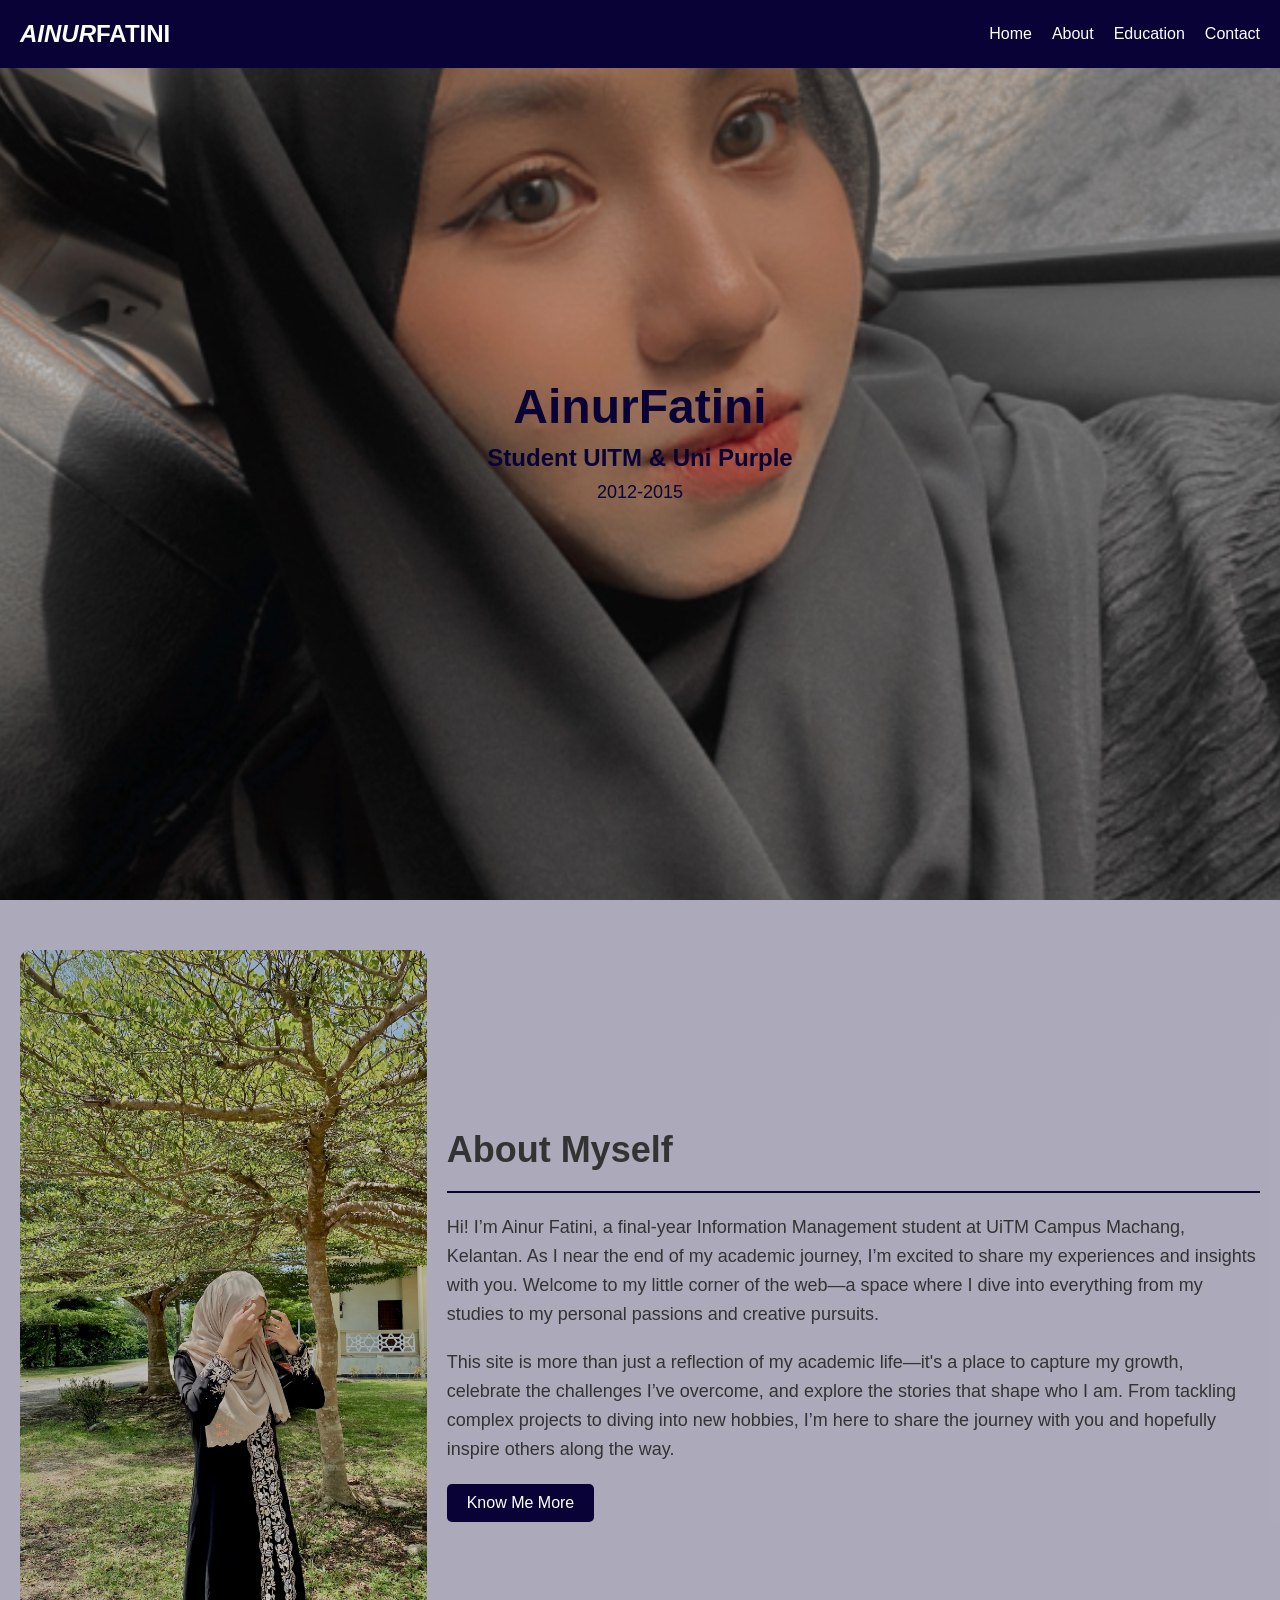
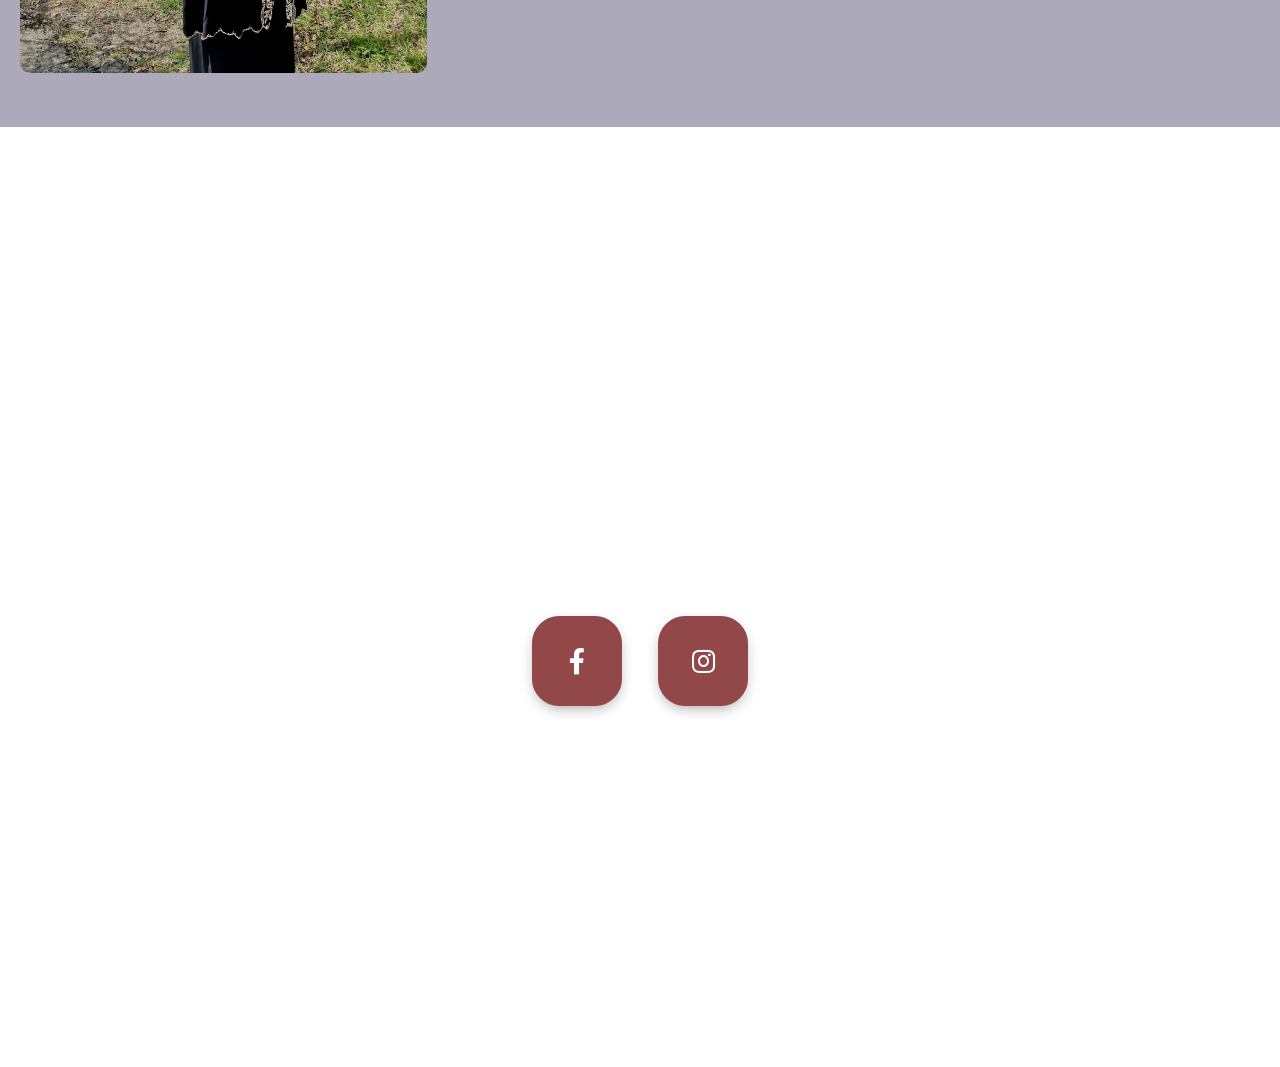
==== index.html @ 5251ffb1 "Update navigation links and add contact page with styling" ====
<!DOCTYPE html>
<html lang="en">
<head>
    <meta charset="UTF-8">
    <meta name="viewport" content="width=device-width, initial-scale=1.0">
    <title>Ainur Fatini</title>
    <link rel="stylesheet" href="css/styles.css">
    <link rel="stylesheet" href="assets/fonts/font-awesome.min.css">
    <link rel="stylesheet" href="https://use.fontawesome.com/releases/v5.4.1/css/all.css">
</head>
<body>
    <nav>
        <div class="navbar">
            <div class="navbar-left">
                <i>AINUR</i><b>FATINI</b>
            </div>
            <div class="navbar-right">
                <ul>
                    <li><a href="index.html">Home</a></li>
                    <li><a href="about.html">About</a></li>
                    <li><a href="edu.html">Education</a></li>
                    <li><a href="contact.html">Contact</a></li>
                </ul>
            </div>
        </div>
    </nav>

    <header>
        <div id="intro" class="intro">
            <h1>AinurFatini</h1>
            <h3>Student UITM &amp; Uni Purple</h3>
            <p class="years">2012-2015</p>
        </div>
    </header>

    <div class="about">
        <div class="about-container">
            <div class="about-img-container">
                <img src="img/hero_3.JPG" alt="Ainur Fatini" class="about-img">
            </div>
            <div class="about-text">
                <h1>About Myself</h1>
                <hr>
                <p>Hi! I’m Ainur Fatini, a final-year Information Management student at UiTM Campus Machang, Kelantan. As I near the end of my academic journey, I’m excited to share my experiences and insights with you. Welcome to my little corner of the web—a space where I dive into everything from my studies to my personal passions and creative pursuits.</p>
                <p>This site is more than just a reflection of my academic life—it's a place to capture my growth, celebrate the challenges I’ve overcome, and explore the stories that shape who I am. From tackling complex projects to diving into new hobbies, I’m here to share the journey with you and hopefully inspire others along the way.</p>
                <a href="about.html"><button>Know Me More</button></a>
            </div>
        </div>
    </div>

    <div class="social">
        <div class="content">
            <h1>Follow Me</h1>
            <hr>
            <div class="middle1">
                <a class="btn1" href="https://www.instagram.com/anr.faa/" target="_blank">
                    <i class="fab fa-facebook-f"></i>
                </a>
                <a class="btn1" href="https://www.instagram.com/anr.faa/" target="_blank">
                    <i class="fab fa-instagram"></i>
                </a>
            </div>
        </div>
        <div class="footerboh">
            <p class="text-center">Copyright © 2025 All rights reserved | <strong>AINURFATINI</strong></p>
        </div>
    </div>
</body>
</html>
---- css/styles.css ----
body {
    color: white;
    font-family: Arial, sans-serif;
    margin: 0;
    padding: 0;
}

.navbar {
    display: flex;
    justify-content: space-between;
    align-items: center;
    padding: 20px;
    background-color: #090236; /* Set the background color for the navigation bar */
    position: fixed;
    top: 0;
    width: 100%;
    z-index: 1000;
}

.navbar-left {
    font-size: 24px;
    font-weight: bold;
}

.navbar-right ul {
    list-style-type: none;
    margin: 0 40px 0 0;
    padding: 0;
    display: flex;
}

.navbar-right li {
    margin-left: 20px;
}

.navbar-right a {
    text-decoration: none;
    color: white;
    transition: color 0.3s;
}

.navbar-right a:hover {
    color: #ffcc00;
}

header {
    position: relative;
    width: 100%;
    height: 100vh; /* Full screen height */
    background: url('../img/hero_1.JPG') no-repeat center center fixed; /* Full screen image */
    background-size: cover; /* Cover the entire screen */
    display: flex;
    justify-content: center;
    align-items: center;
    color: white; /* Text color */
    text-align: center;
}

.intro h1 {
    color: #090236;
    font-size: 48px;
    margin: 0;
}

.intro h3 {
    color: #090236;
    font-size: 24px;
    margin: 10px 0 0;
}

.intro .years {
    color: #090236;
    font-size: 18px;
    margin-top: 10px;
}

.about {
    display: flex;
    justify-content: center;
    align-items: center;
    padding: 50px 20px;
    background-color: #09023656;
    color: #333;
}

.about-container {
    display: contents;
    max-width: 1200px;
    width: 100%;
    flex-wrap: wrap;
}

.about-img-container {
    flex: 1;
    min-width: 300px;
    margin-right: 20px;
}

.about-img {
    max-width: 100%;
    height: auto;
    border-radius: 10px;
}

.about-text {
    flex: 2;
    min-width: 300px;
}

.about h1 {
    font-size: 36px;
    margin-bottom: 20px;
}

.about hr {
    border: 0;
    height: 2px;
    background: #090236;
    margin-bottom: 20px;
}

.about p {
    font-size: 18px;
    line-height: 1.6;
    margin-bottom: 20px;
}

.about button {
    background-color: #090236;
    color: white;
    border: none;
    padding: 10px 20px;
    font-size: 16px;
    cursor: pointer;
    border-radius: 5px;
    transition: background-color 0.3s;
}

.about button:hover {
    background-color: #ffcc00;
    color: #090236;
}

.social {
    position: relative;
    height: 100vh; /* Full screen height */
    background: url('../img/hero_2.JPG') no-repeat center center fixed; /* Full screen image */
    background-size: cover; /* Cover the entire screen */
    display: flex;
    flex-direction: column;
    justify-content: space-between; /* Space between content and footer */
    align-items: center;
    color: white; /* Text color */
    text-align: center;
    padding: 20px; /* Padding for spacing */
}

.social .content {
    flex: 1;
    display: flex;
    flex-direction: column;
    justify-content: center;
    align-items: center;
}

.social h1 {
    font-size: 3rem;
    margin-bottom: 1rem;
}

.social hr {
    width: 50%;
    margin: 1rem auto;
    border: 1px solid white;
    width:300px;
}

.social a {
    color: white;
    font-size: 2rem;
    margin: 0 1rem;
    transition: color 0.3s;
}

.social a:hover {
    color: #f0f0f0; /* Slightly lighter color on hover */
}

.middle1 {
/* position:absolute; */
/* top:50%; */
/*transform:translateY(-50%);*/
padding-top:30px;
width:100%;
text-align:center;
}

.btn1 {
display:inline-block;
width:90px;
height:90px;
background:#924848;
margin:10px;
border-radius:30%;
box-shadow:0 5px 15px -5px #00000070;
color:#ff0000;
overflow:hidden;
position:relative;
}

.btn1 i {
line-height:90px;
font-size:26px;
transition:0.2s linear;
}

.btn1:hover i {
transform:scale(1.3);
color:#f1f1f1;
}

.btn1::before {
content:"";
position:absolute;
width:120%;
height:120%;
background:#fa0303;
transform:rotate(45deg);
left:-110%;
top:90%;
}

.btn1:hover::before {
animation:aaa 0.7s 1;
top:-10%;
left:-10%;
}

@keyframes aaa {
0% {
    left:-110%;
    top:90%;
}
50% {
    left:10%;
    top:-30%;
}
100% {
    top:-10%;
    left:-10%;
}
}

.footerboh p {
margin-top: auto;
color:rgb(255,255,255);
font-family:Amaranth, sans-serif;
}
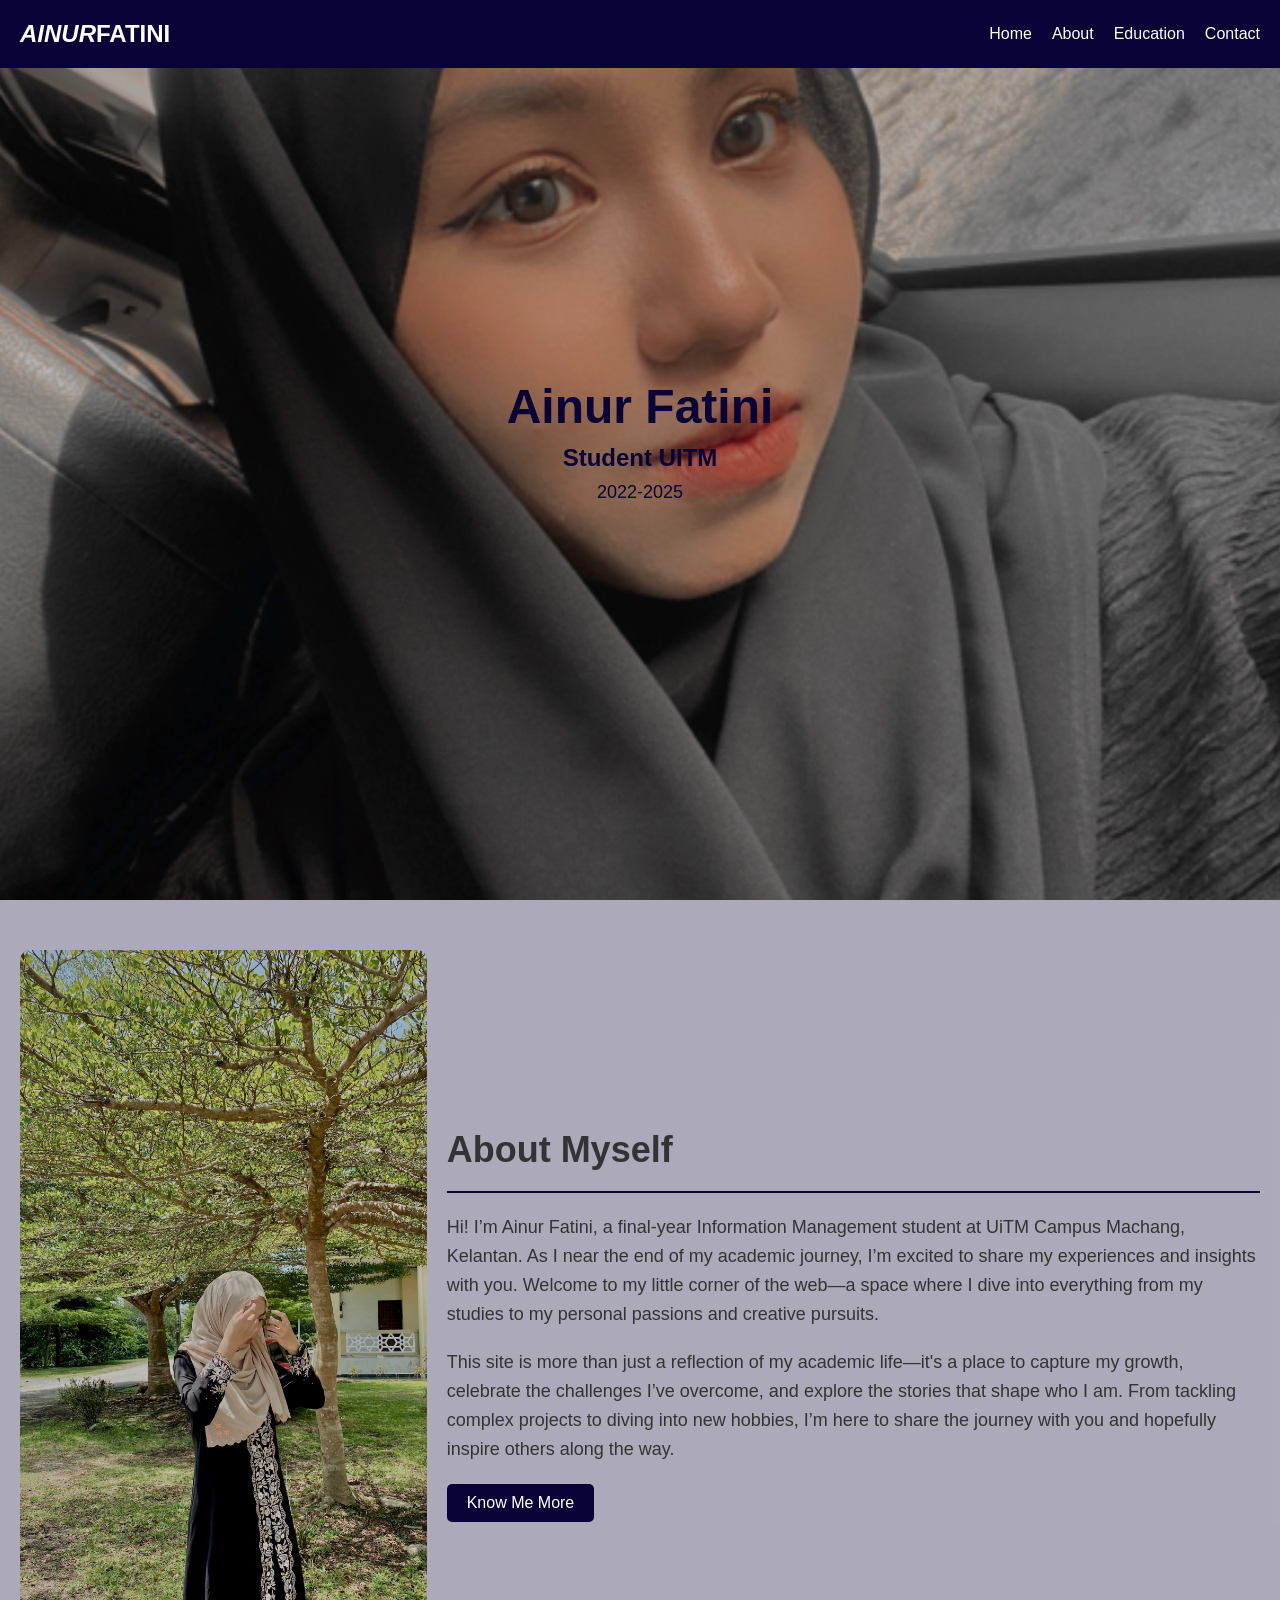
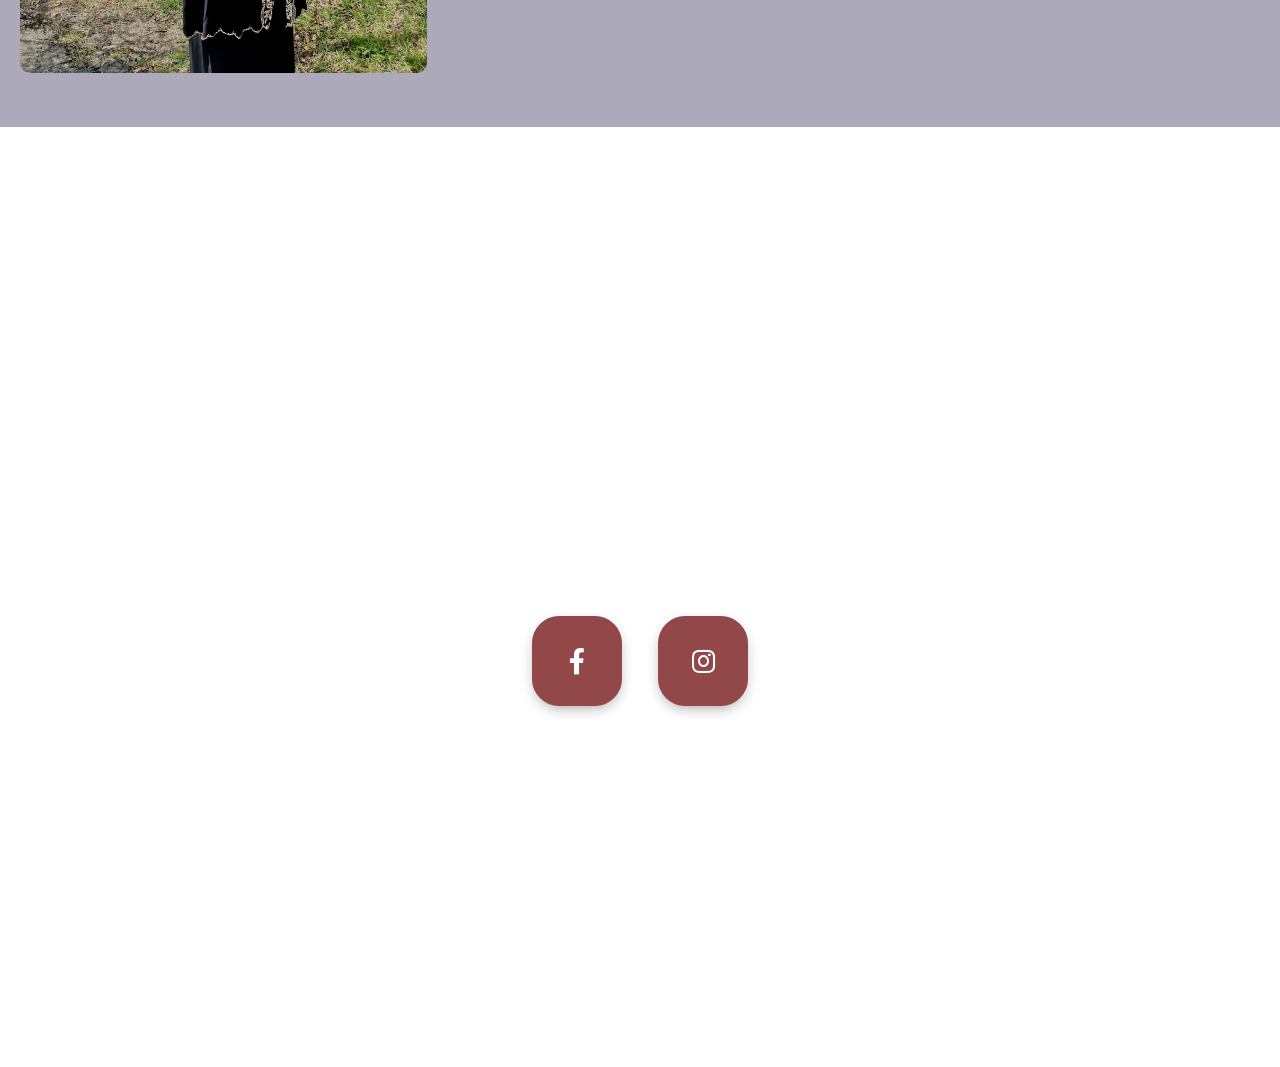
==== commit aebd4f64: "Educational journey" ====
--- a/index.html
+++ b/index.html
@@ -19,7 +19,7 @@
                     <li><a href="index.html">Home</a></li>
                     <li><a href="about.html">About</a></li>
                     <li><a href="edu.html">Education</a></li>
-                    <li><a href="contact.html">Contact</a></li>
+                    <li><a href="#contact">Contact</a></li>
                 </ul>
             </div>
         </div>
@@ -27,9 +27,9 @@
 
     <header>
         <div id="intro" class="intro">
-            <h1>AinurFatini</h1>
-            <h3>Student UITM &amp; Uni Purple</h3>
-            <p class="years">2012-2015</p>
+            <h1>Ainur Fatini</h1>
+            <h3>Student UITM </h3>
+            <p class="years">2022-2025</p>
         </div>
     </header>
 
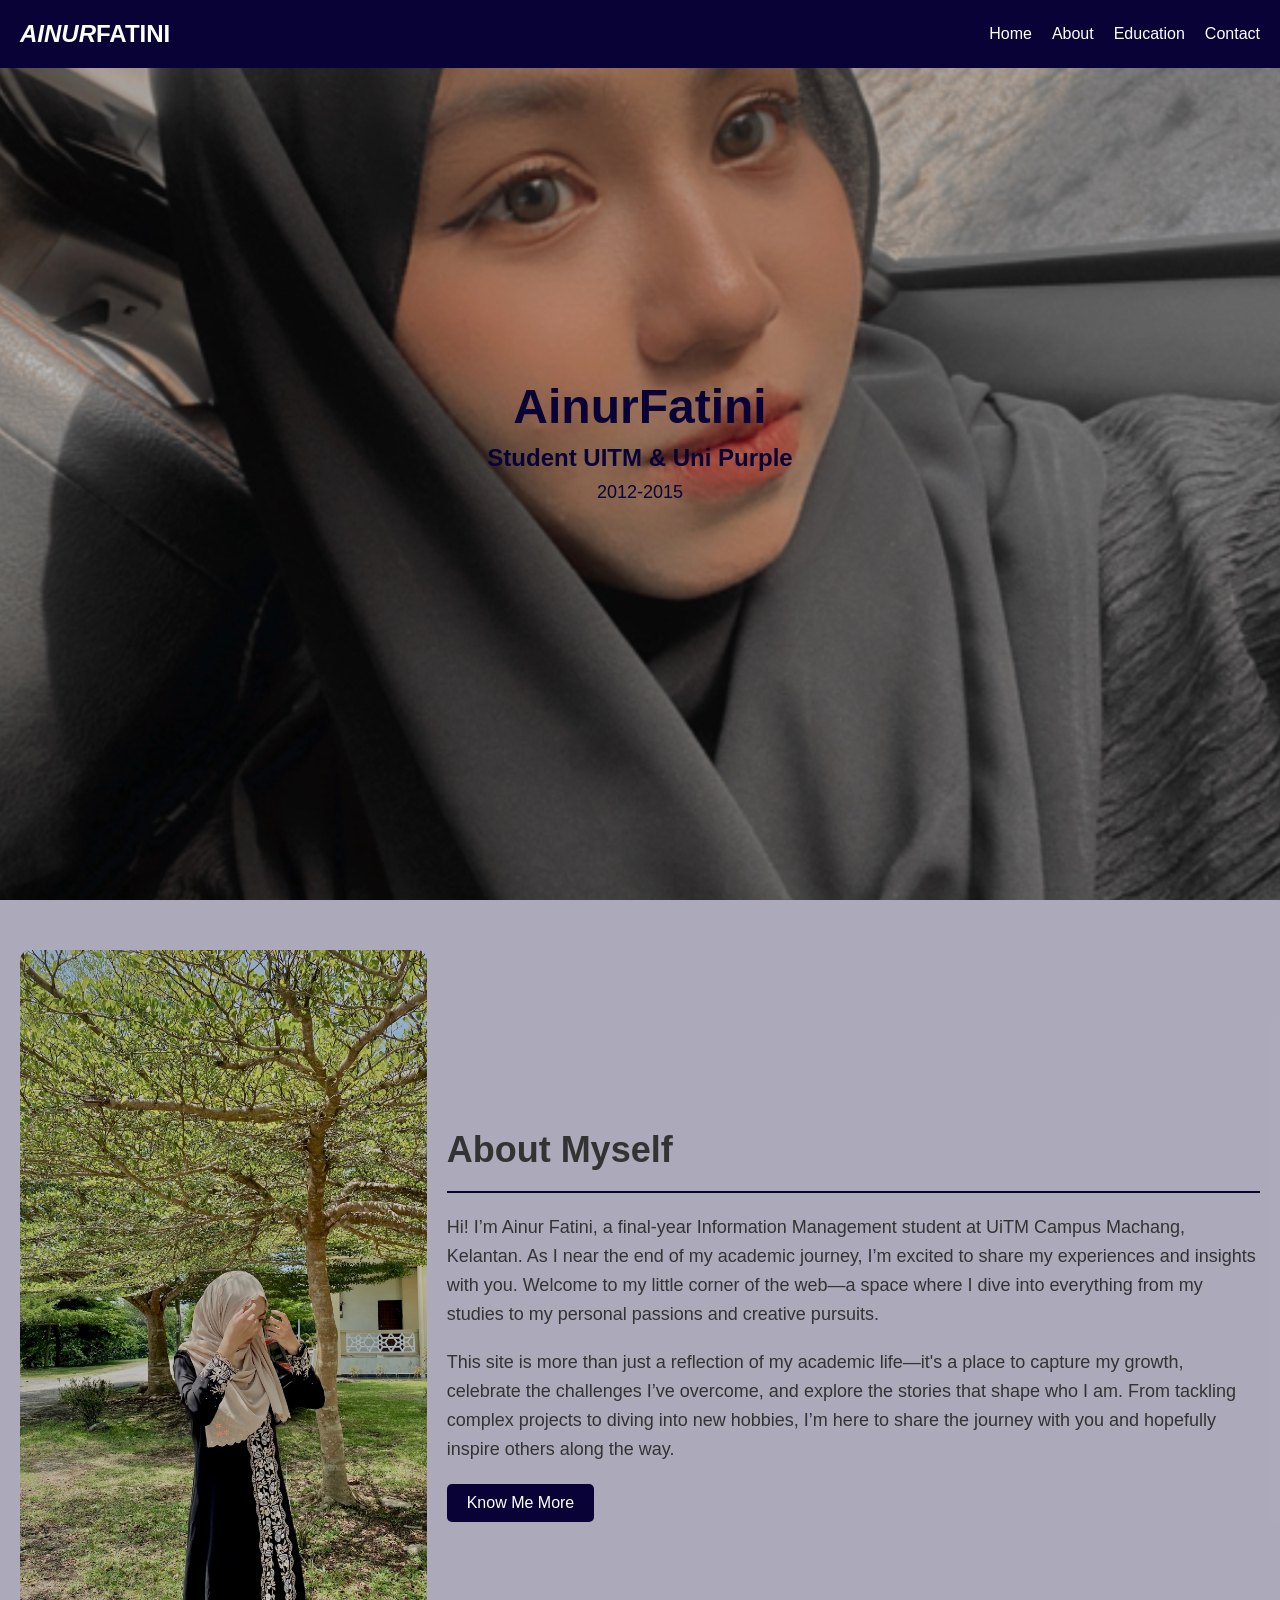
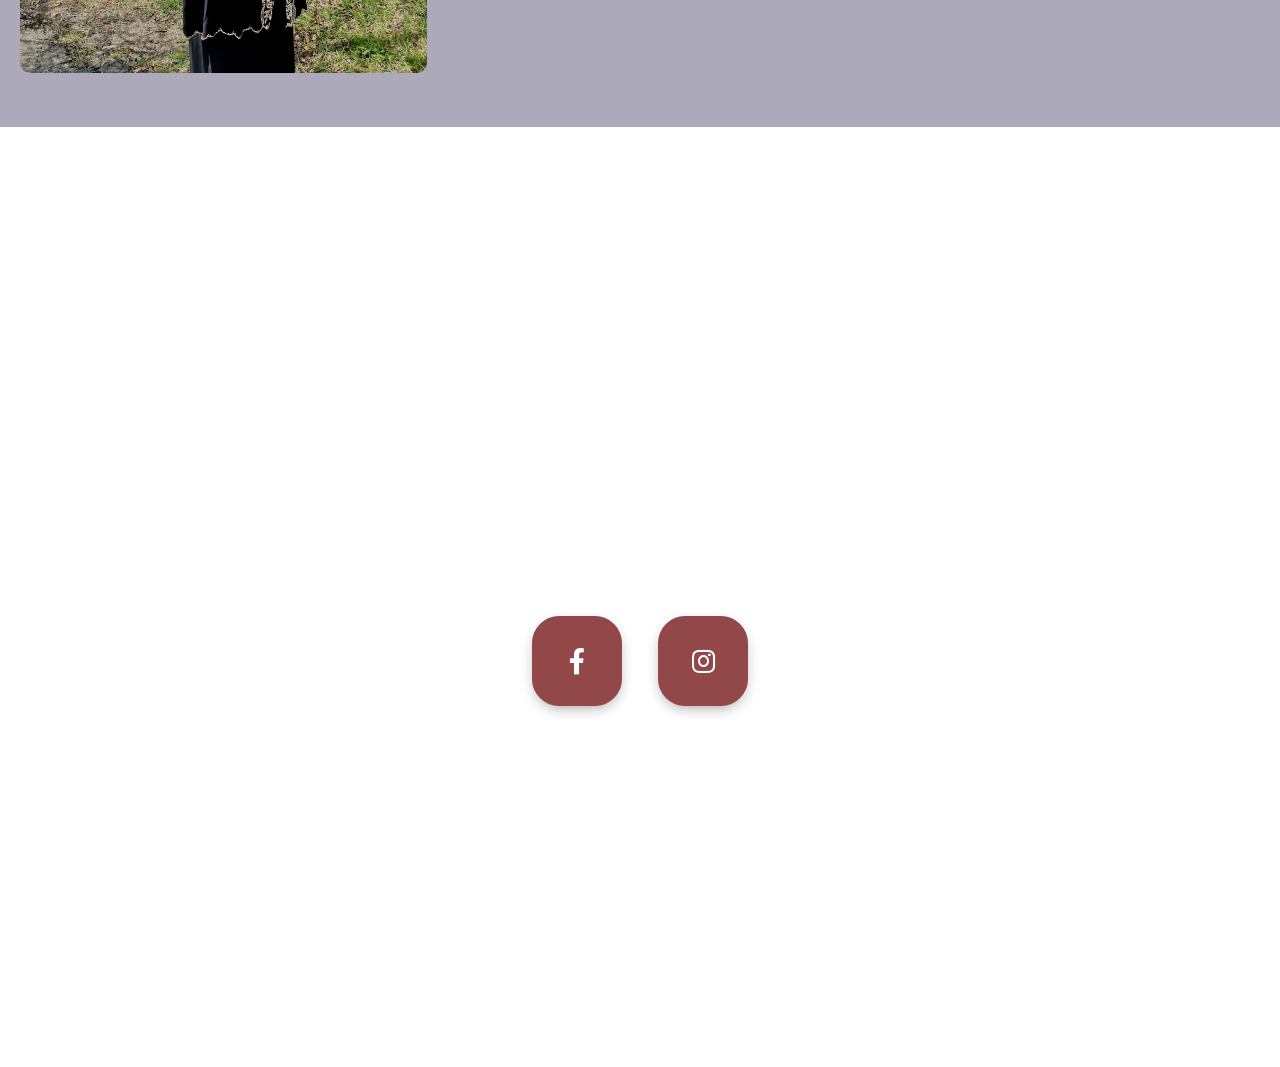
==== commit 9d6f451a: "Merge 5251ffb10a2c9c421da3224fb536b59d2475db15 into 8afff80c74878a1ff7ebca0ba9a42008c657a364" ====
--- a/index.html
+++ b/index.html
@@ -19,7 +19,7 @@
                     <li><a href="index.html">Home</a></li>
                     <li><a href="about.html">About</a></li>
                     <li><a href="edu.html">Education</a></li>
-                    <li><a href="#contact">Contact</a></li>
+                    <li><a href="contact.html">Contact</a></li>
                 </ul>
             </div>
         </div>
@@ -27,9 +27,9 @@
 
     <header>
         <div id="intro" class="intro">
-            <h1>Ainur Fatini</h1>
-            <h3>Student UITM </h3>
-            <p class="years">2022-2025</p>
+            <h1>AinurFatini</h1>
+            <h3>Student UITM &amp; Uni Purple</h3>
+            <p class="years">2012-2015</p>
         </div>
     </header>
 
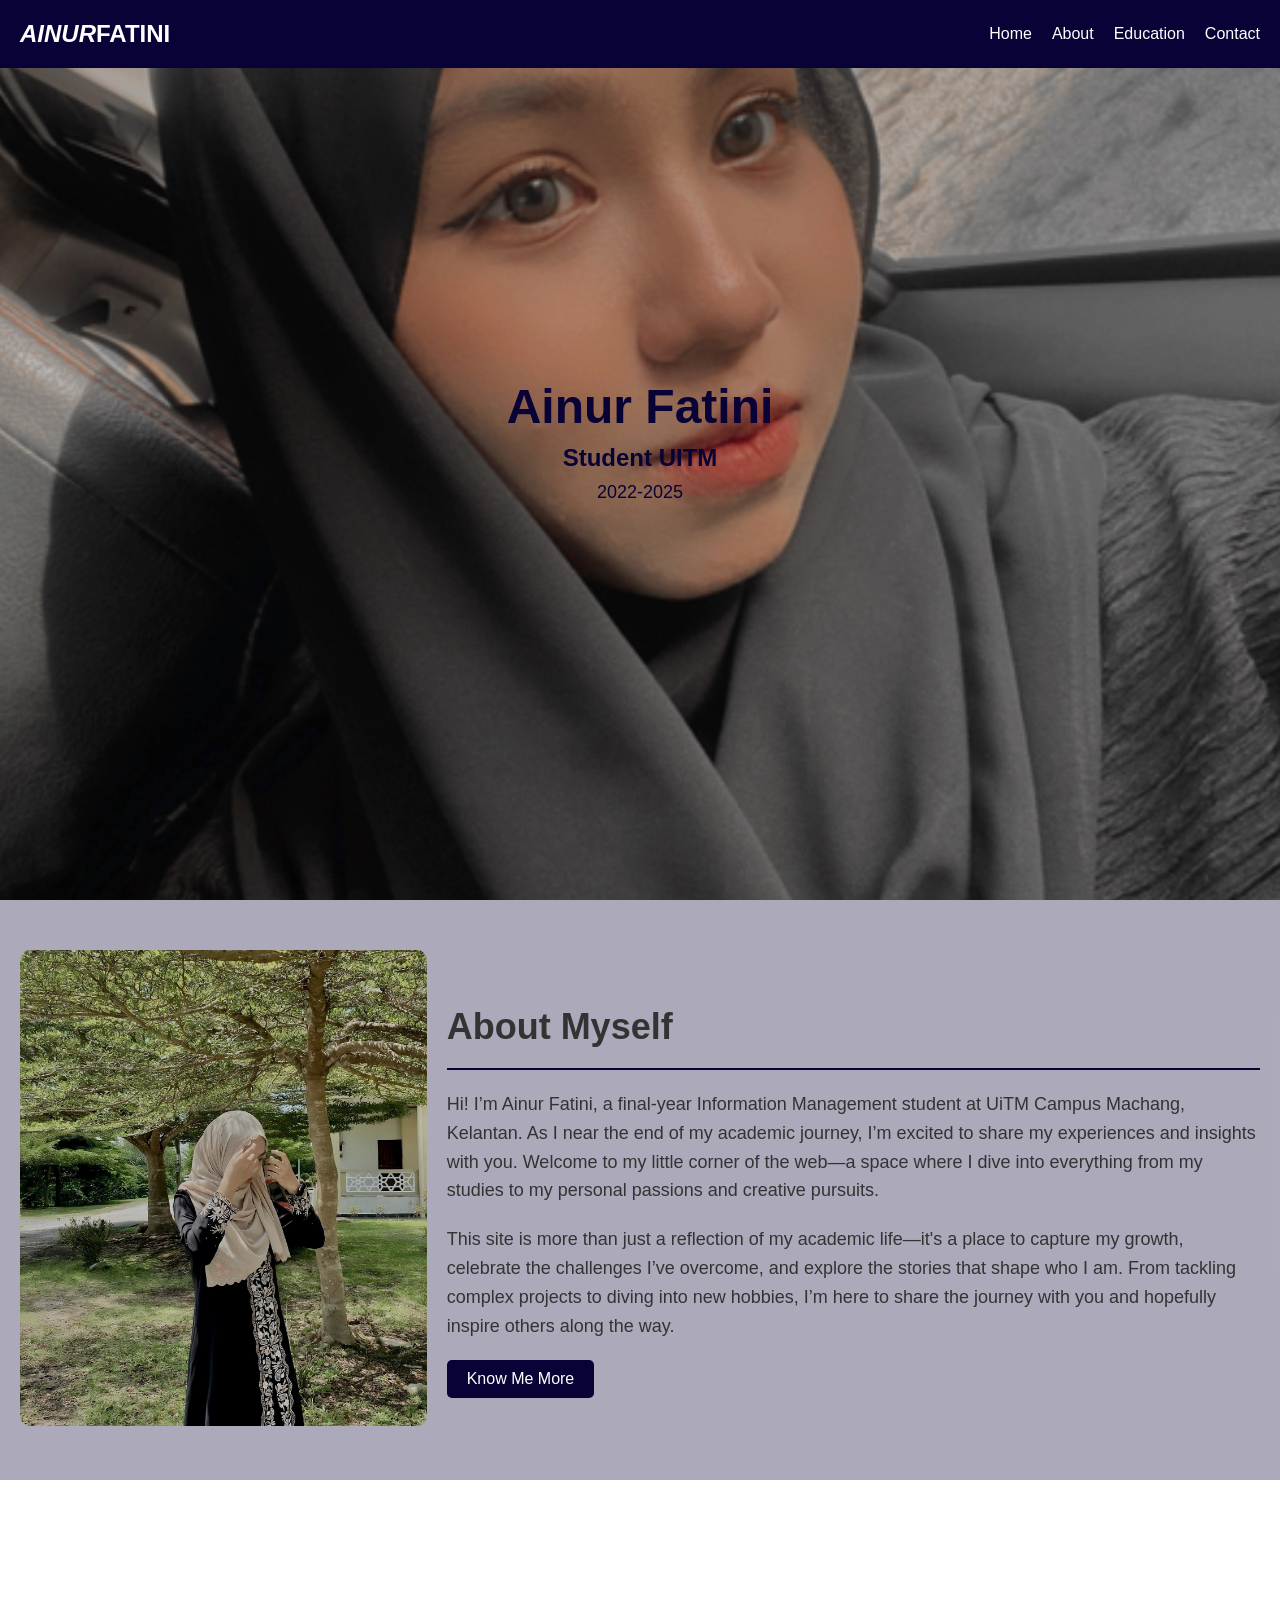
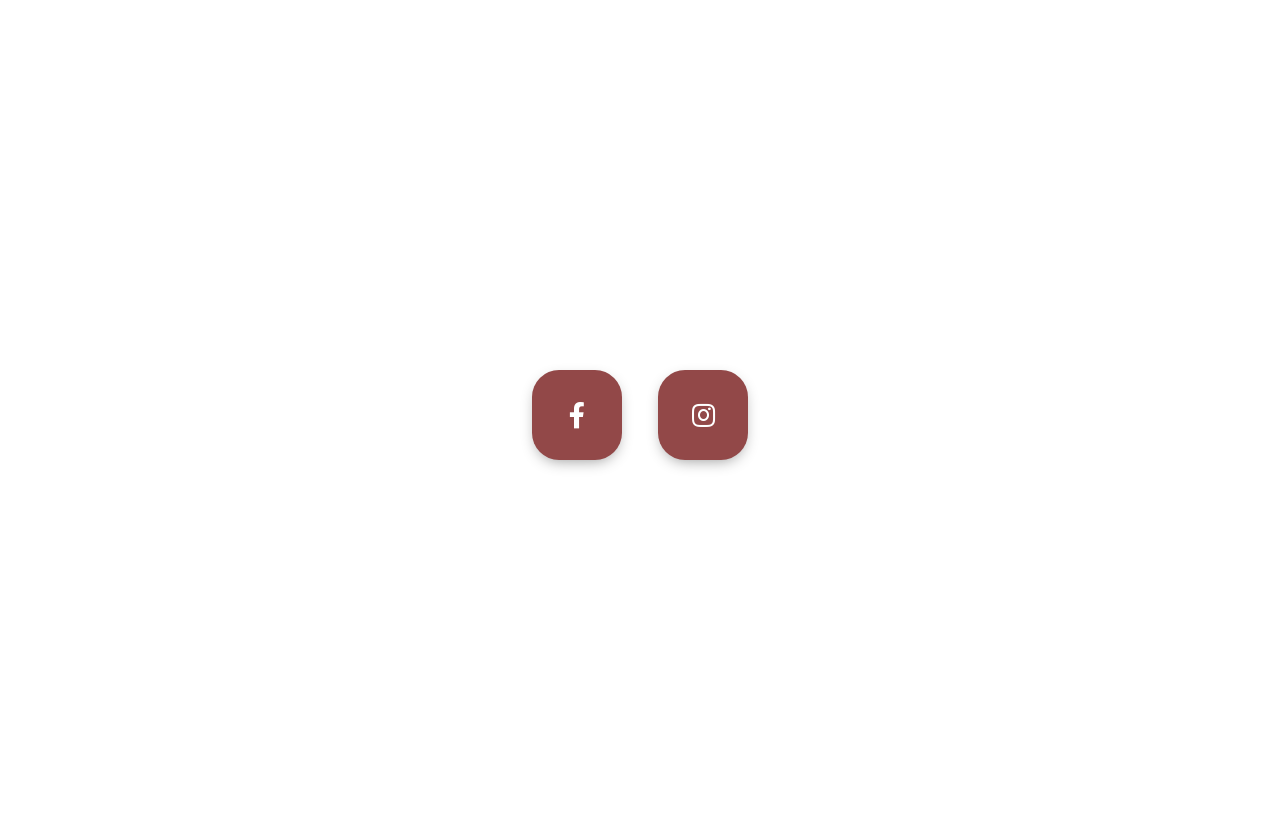
==== commit b17d62dd: "adjusting pic" ====
--- a/index.html
+++ b/index.html
@@ -27,16 +27,16 @@
 
     <header>
         <div id="intro" class="intro">
-            <h1>AinurFatini</h1>
-            <h3>Student UITM &amp; Uni Purple</h3>
-            <p class="years">2012-2015</p>
+            <h1>Ainur Fatini</h1>
+            <h3>Student UITM </h3>
+            <p class="years">2022-2025</p>
         </div>
     </header>
 
     <div class="about">
         <div class="about-container">
             <div class="about-img-container">
-                <img src="img/hero_3.JPG" alt="Ainur Fatini" class="about-img">
+                <img src="img/hero1r.jpeg" alt="Ainur Fatini" class="about-img">
             </div>
             <div class="about-text">
                 <h1>About Myself</h1>
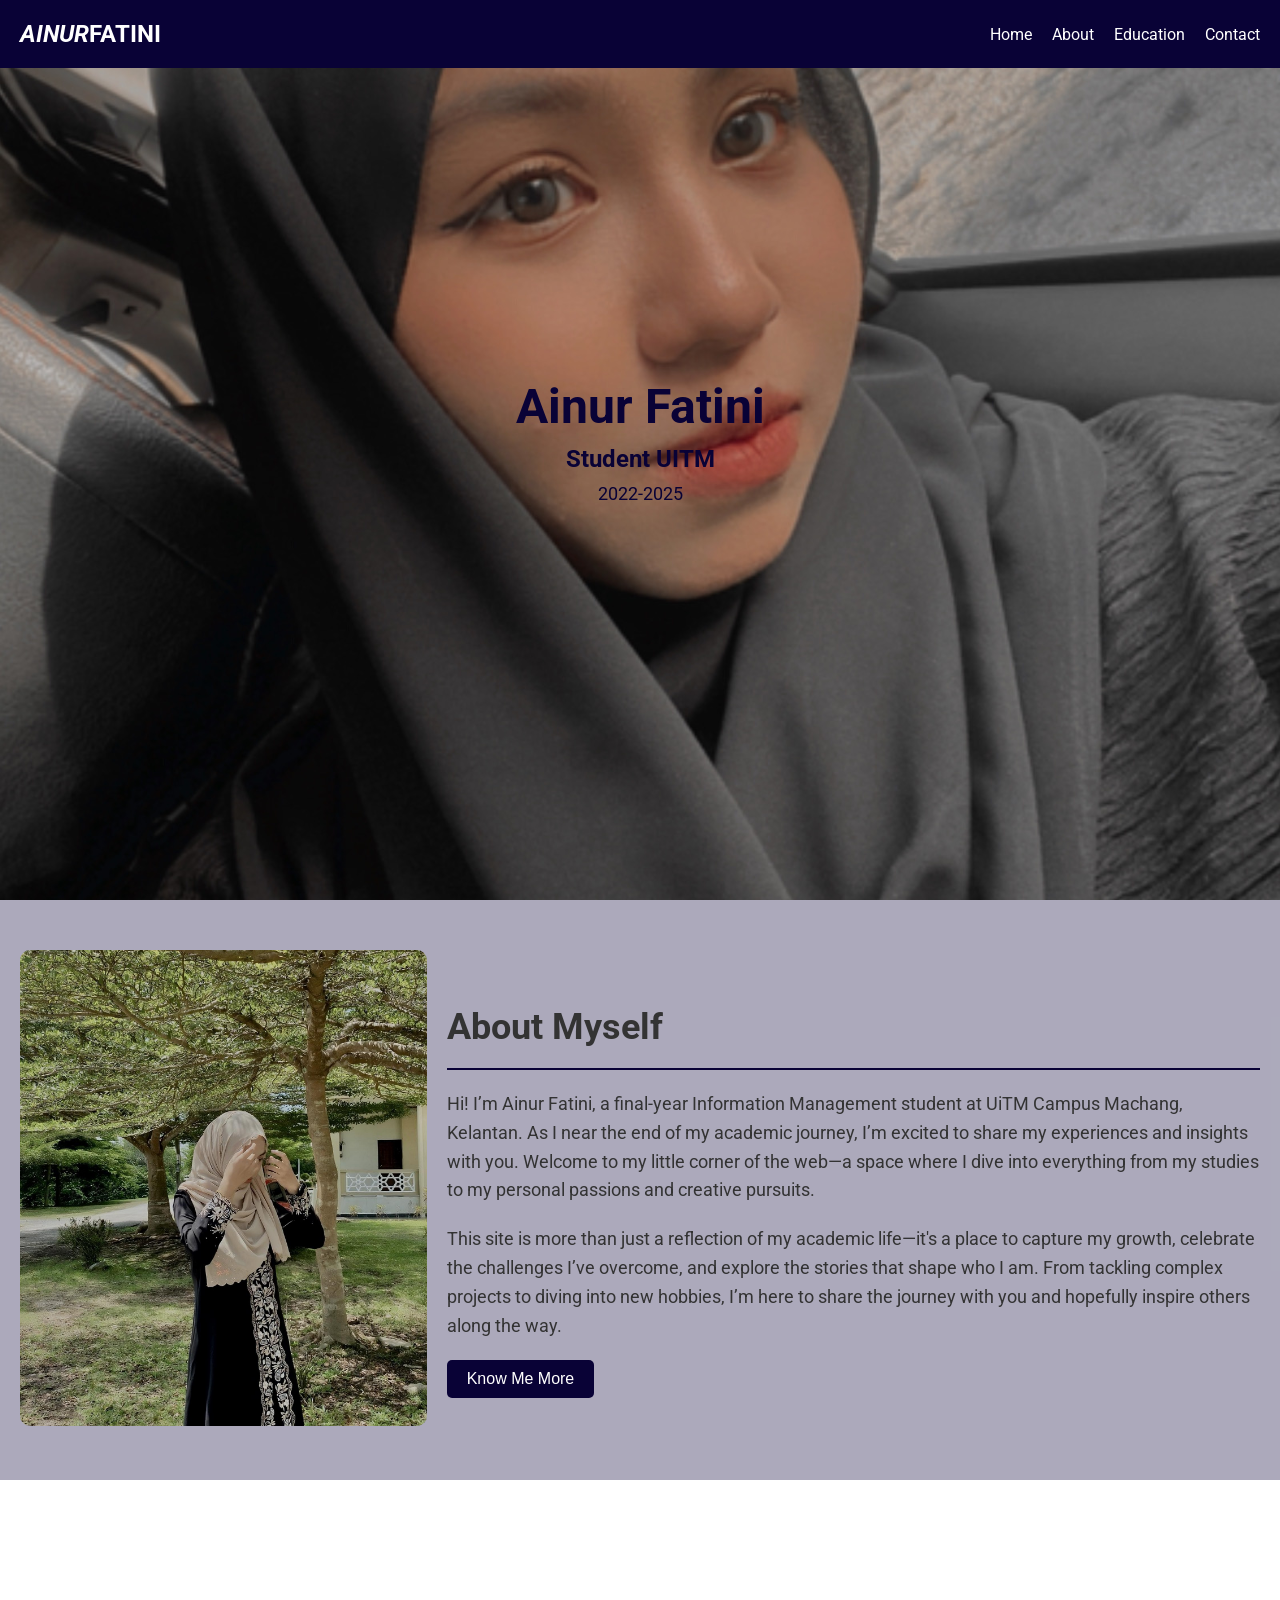
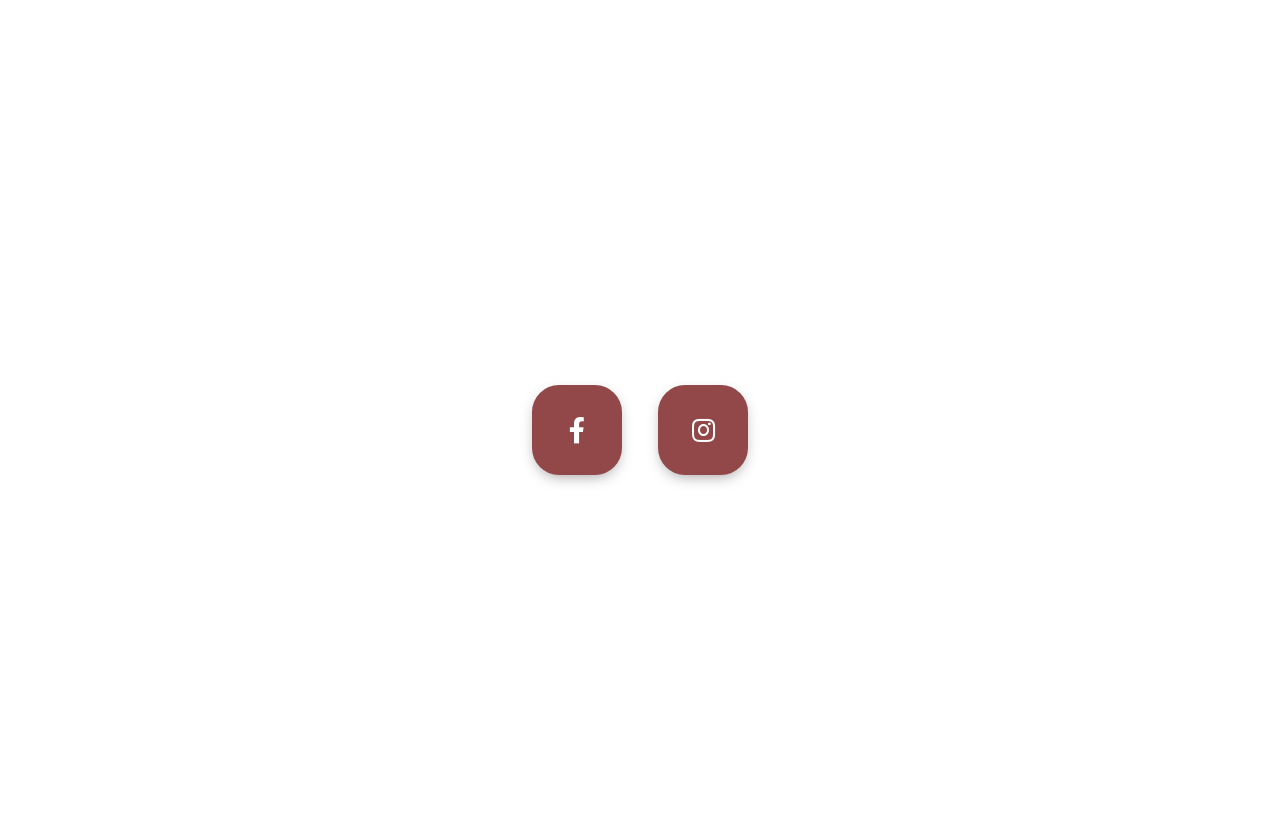
==== commit 3db54585: "Enhance typography and update content across multiple pages for improved readability and user engage" ====
--- a/index.html
+++ b/index.html
@@ -7,6 +7,8 @@
     <link rel="stylesheet" href="css/styles.css">
     <link rel="stylesheet" href="assets/fonts/font-awesome.min.css">
     <link rel="stylesheet" href="https://use.fontawesome.com/releases/v5.4.1/css/all.css">
+    <link href="https://fonts.googleapis.com/css2?family=Roboto:wght@400;700&display=swap" rel="stylesheet">
+    <link href="https://fonts.googleapis.com/css2?family=Pacifico&display=swap" rel="stylesheet">
 </head>
 <body>
     <nav>
--- a/css/styles.css
+++ b/css/styles.css
@@ -1,6 +1,6 @@
 body {
     color: white;
-    font-family: Arial, sans-serif;
+    font-family: 'Roboto', sans-serif;
     margin: 0;
     padding: 0;
 }
@@ -10,7 +10,7 @@
     justify-content: space-between;
     align-items: center;
     padding: 20px;
-    background-color: #090236; /* Set the background color for the navigation bar */
+    background-color: #090236;
     position: fixed;
     top: 0;
     width: 100%;
@@ -46,13 +46,13 @@
 header {
     position: relative;
     width: 100%;
-    height: 100vh; /* Full screen height */
-    background: url('../img/hero_1.JPG') no-repeat center center fixed; /* Full screen image */
-    background-size: cover; /* Cover the entire screen */
+    height: 100vh;
+    background: url('../img/hero_1.JPG') no-repeat center center fixed;
+    background-size: cover;
     display: flex;
     justify-content: center;
     align-items: center;
-    color: white; /* Text color */
+    color: white;
     text-align: center;
 }
 
@@ -143,16 +143,16 @@
 
 .social {
     position: relative;
-    height: 100vh; /* Full screen height */
-    background: url('../img/hero_2.JPG') no-repeat center center fixed; /* Full screen image */
-    background-size: cover; /* Cover the entire screen */
+    height: 100vh;
+    background: url('../img/hero_2.JPG') no-repeat center center fixed;
+    background-size: cover;
     display: flex;
     flex-direction: column;
-    justify-content: space-between; /* Space between content and footer */
-    align-items: center;
-    color: white; /* Text color */
+    justify-content: space-between;
+    align-items: center;
+    color: white;
     text-align: center;
-    padding: 20px; /* Padding for spacing */
+    padding: 20px;
 }
 
 .social .content {
@@ -166,6 +166,7 @@
 .social h1 {
     font-size: 3rem;
     margin-bottom: 1rem;
+    font-family: 'Pacifico', cursive;
 }
 
 .social hr {
@@ -183,13 +184,10 @@
 }
 
 .social a:hover {
-    color: #f0f0f0; /* Slightly lighter color on hover */
+    color: #f0f0f0;
 }
 
 .middle1 {
-/* position:absolute; */
-/* top:50%; */
-/*transform:translateY(-50%);*/
 padding-top:30px;
 width:100%;
 text-align:center;
@@ -257,4 +255,36 @@
 font-family:Amaranth, sans-serif;
 }
 
-
+.contact-info {
+
+    padding: 20px;
+    border-radius: 10px;
+
+    margin-bottom: 20px;
+}
+
+.contact-info h2 {
+    font-size: 2em;
+    color: white;
+    margin-bottom: 10px;
+    font-family: 'Pacifico', cursive;
+}
+
+.contact-info p {
+    font-size: 1.2em;
+    color: white;
+    line-height: 1.6;
+    font-family: 'Pacifico', cursive;
+}
+
+.contact-info a {
+    color: white;
+    text-decoration: none;
+    transition: color 0.3s ease;
+    font-family: 'Pacifico', cursive;
+}
+
+.contact-info a:hover {
+    color: #07012c;
+}
+
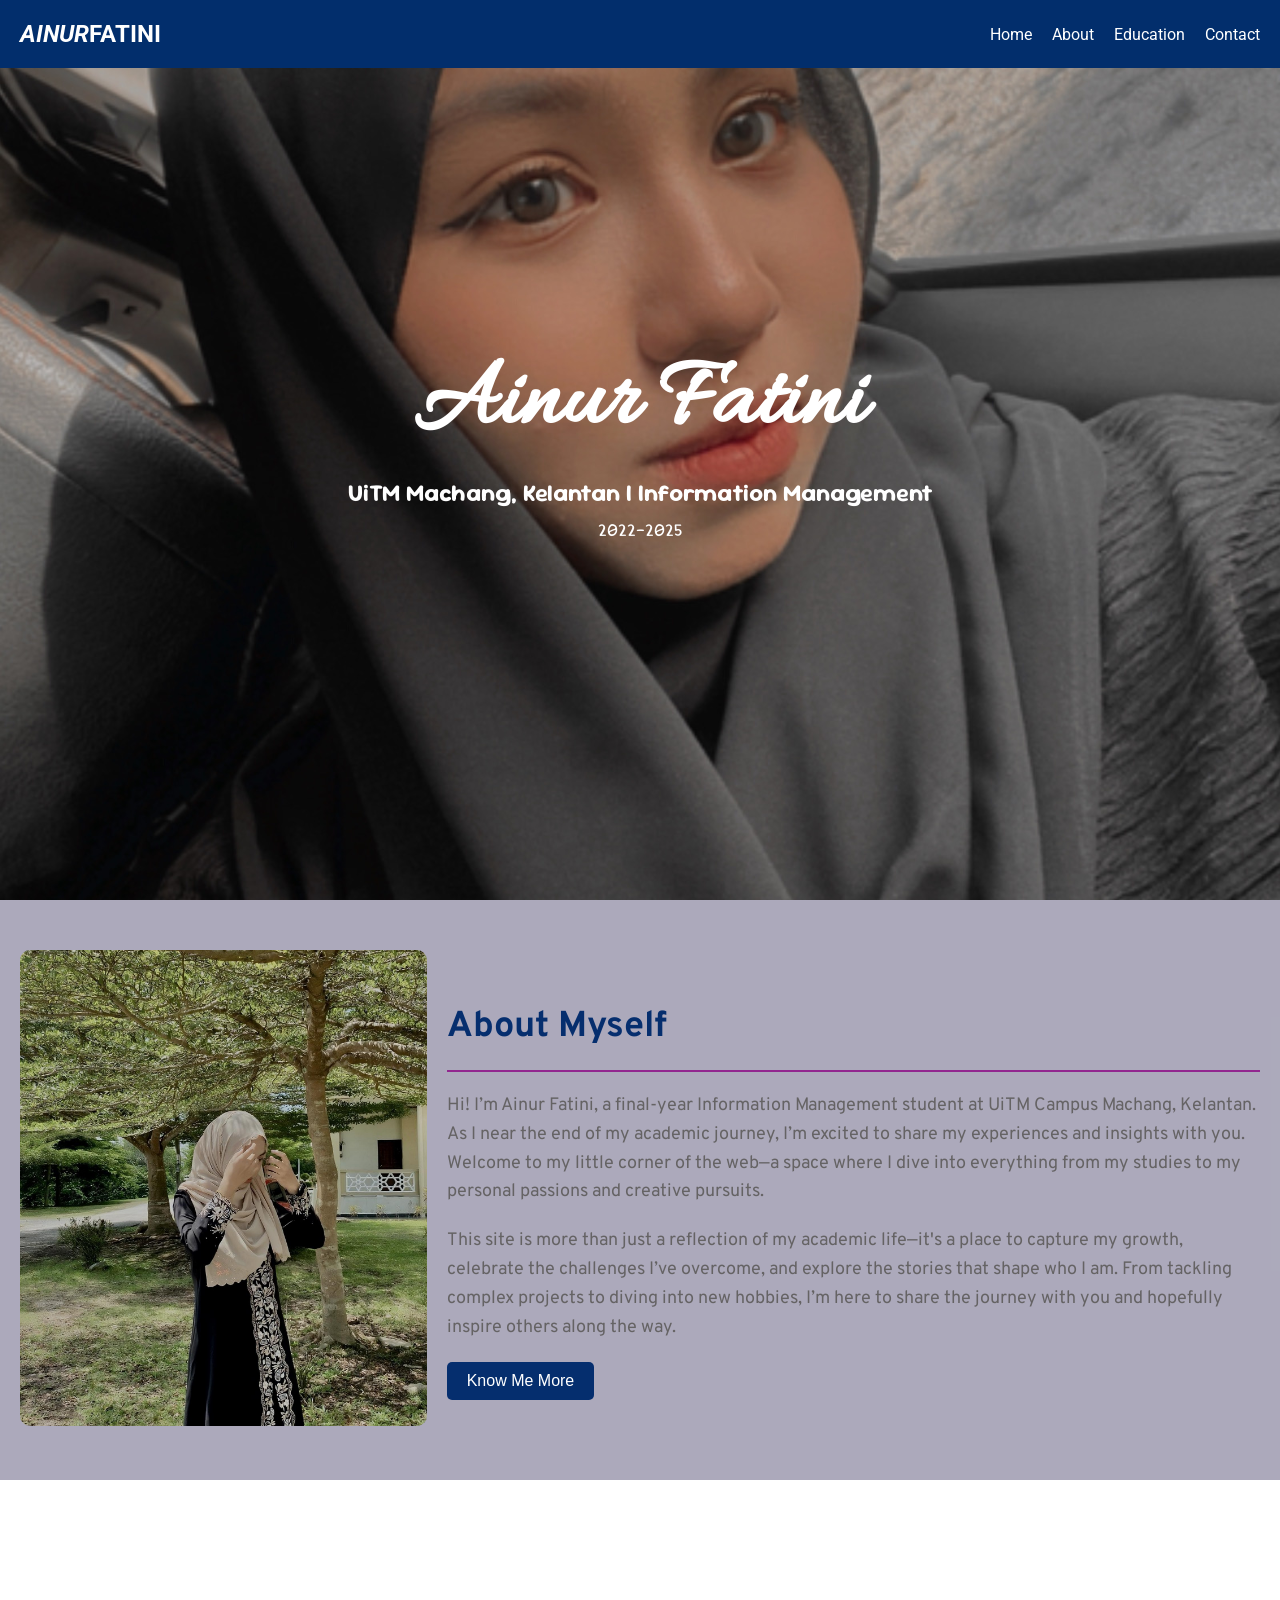
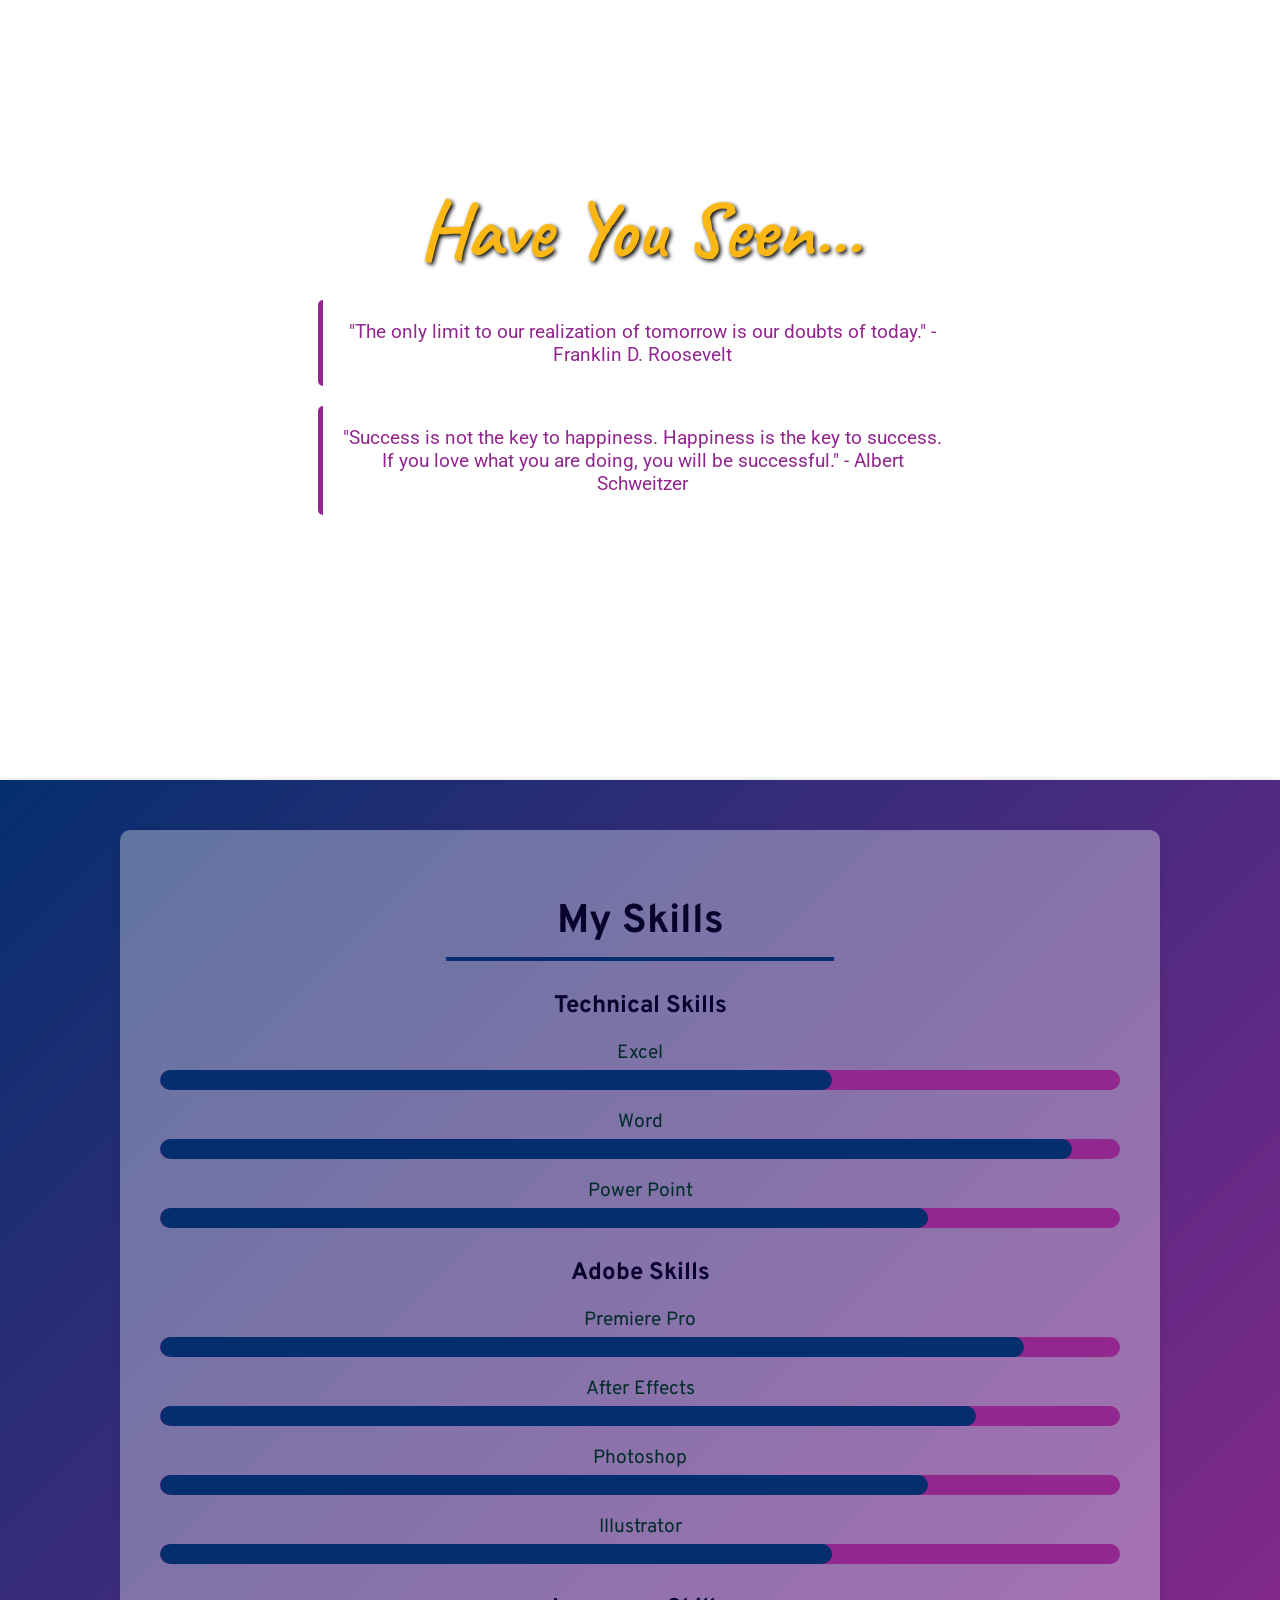
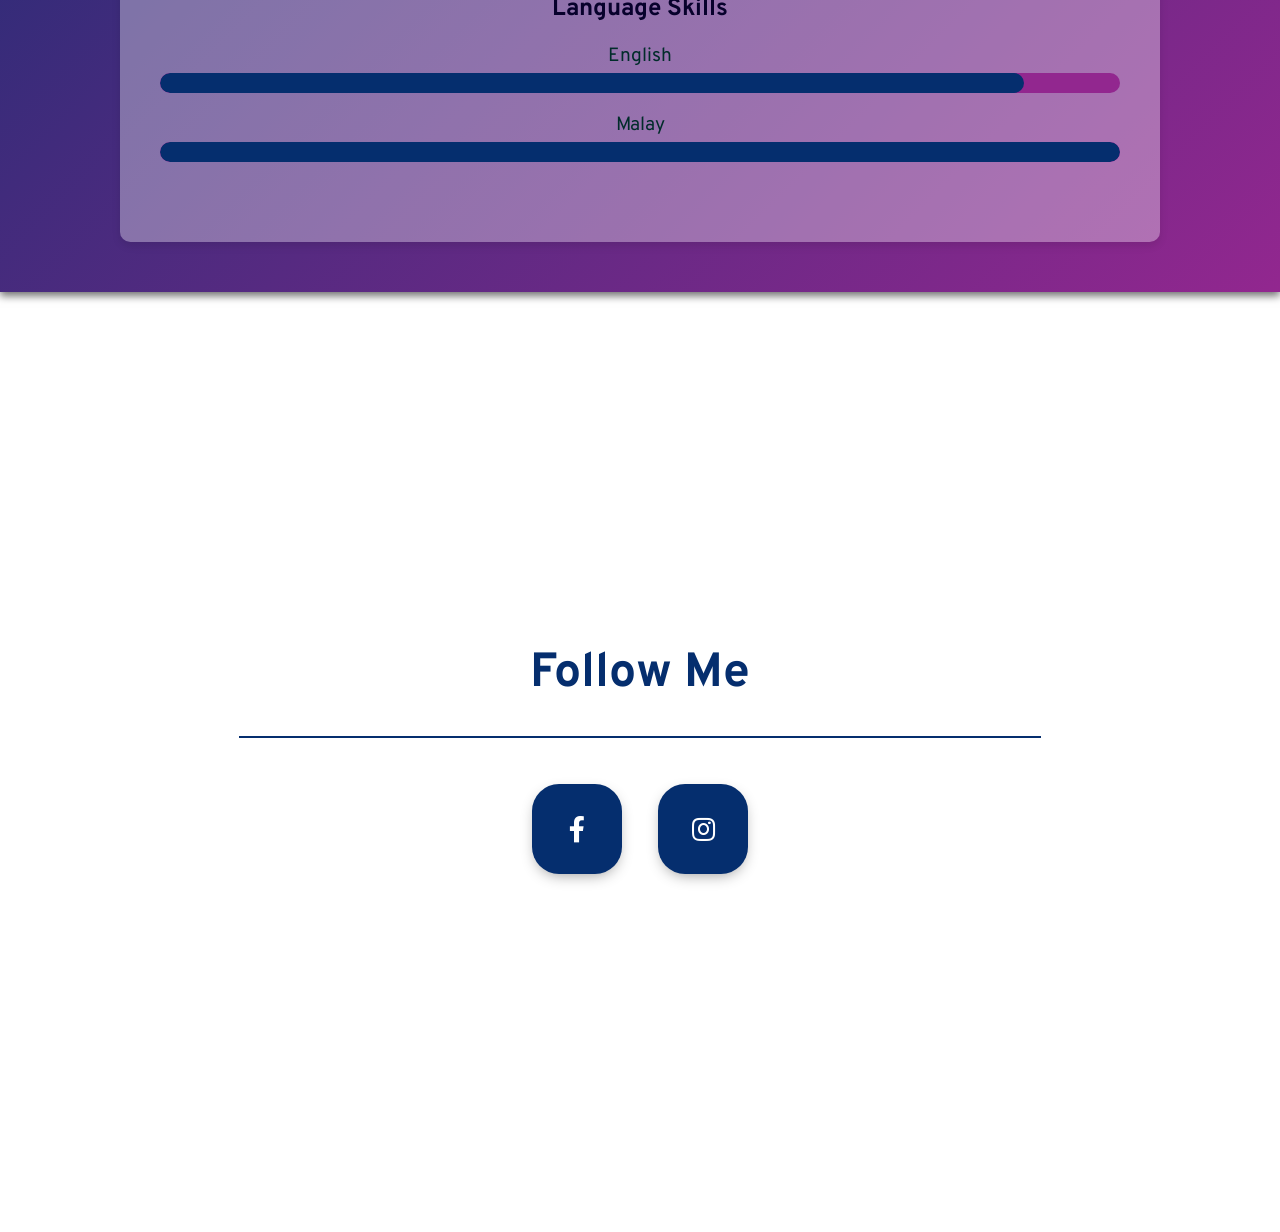
==== commit 58dffa26: "Update images and styles across multiple pages for enhanced visual appeal and consistency" ====
--- a/index.html
+++ b/index.html
@@ -9,13 +9,14 @@
     <link rel="stylesheet" href="https://use.fontawesome.com/releases/v5.4.1/css/all.css">
     <link href="https://fonts.googleapis.com/css2?family=Roboto:wght@400;700&display=swap" rel="stylesheet">
     <link href="https://fonts.googleapis.com/css2?family=Pacifico&display=swap" rel="stylesheet">
+    <link href="https://fonts.googleapis.com/css2?family=Allura&family=Caveat:wght@400..700&family=Silkscreen:wght@400;700&family=Sour+Gummy:ital,wght@0,100..900;1,100..900&display=swap" rel="stylesheet">
+    <link href="https://fonts.googleapis.com/css2?family=Overpass:ital,wght@0,100..900;1,100..900&display=swap" rel="stylesheet">
+    <link rel="icon" href="img/favicon.JPG" type="image/x-icon">
 </head>
 <body>
     <nav>
         <div class="navbar">
-            <div class="navbar-left">
-                <i>AINUR</i><b>FATINI</b>
-            </div>
+            <div class="navbar-left"><i>AINUR</i><b>FATINI</b></div>
             <div class="navbar-right">
                 <ul>
                     <li><a href="index.html">Home</a></li>
@@ -30,7 +31,7 @@
     <header>
         <div id="intro" class="intro">
             <h1>Ainur Fatini</h1>
-            <h3>Student UITM </h3>
+            <h3>UiTM Machang, Kelantan | Information Management</h3>
             <p class="years">2022-2025</p>
         </div>
     </header>
@@ -50,6 +51,86 @@
         </div>
     </div>
 
+    <div class="index-space-1">
+        <div class="index-space-text">
+            <h1>Have You Seen...</h1>
+            <blockquote>
+                <p>"The only limit to our realization of tomorrow is our doubts of today." - Franklin D. Roosevelt</p>
+            </blockquote>
+            <blockquote>
+                <p>"Success is not the key to happiness. Happiness is the key to success. If you love what you are doing, you will be successful." - Albert Schweitzer</p>
+            </blockquote>
+        </div>
+    </div>
+
+    <div class="skills-me">
+        <div class="skills-me-content">
+            <div class="skills-header">
+                <h1>My Skills</h1>
+                <hr>
+                <h2>Technical Skills</h2>
+            <div class="skill-bar">
+                <div class="skill-title">Excel</div>
+                <div class="skill-progress">
+                    <div class="progress-bar" style="width: 70%;"></div>
+                </div>
+            </div>
+            <div class="skill-bar">
+                <div class="skill-title">Word</div>
+                <div class="skill-progress">
+                    <div class="progress-bar" style="width: 95%;"></div>
+                </div>
+            </div>
+            <div class="skill-bar">
+                <div class="skill-title">Power Point</div>
+                <div class="skill-progress">
+                    <div class="progress-bar" style="width: 80%;"></div>
+                </div>
+            </div>
+    
+            <h2>Adobe Skills</h2>
+            <div class="skill-bar">
+                <div class="skill-title">Premiere Pro</div>
+                <div class="skill-progress">
+                    <div class="progress-bar" style="width: 90%;"></div>
+                </div>
+            </div>
+            <div class="skill-bar">
+                <div class="skill-title">After Effects</div>
+                <div class="skill-progress">
+                    <div class="progress-bar" style="width: 85%;"></div>
+                </div>
+            </div>
+            <div class="skill-bar">
+                <div class="skill-title">Photoshop</div>
+                <div class="skill-progress">
+                    <div class="progress-bar" style="width: 80%;"></div>
+                </div>
+            </div>
+            <div class="skill-bar">
+                <div class="skill-title">Illustrator</div>
+                <div class="skill-progress">
+                    <div class="progress-bar" style="width: 70%;"></div>
+                </div>
+            </div>
+            
+            <h2>Language Skills</h2>
+            <div class="skill-bar">
+                <div class="skill-title">English</div>
+                <div class="skill-progress">
+                    <div class="progress-bar" style="width: 90%;"></div>
+                </div>
+            </div>
+            <div class="skill-bar">
+                <div class="skill-title">Malay</div>
+                <div class="skill-progress">
+                    <div class="progress-bar" style="width: 100%;"></div>
+                </div>
+            </div>
+            </div>
+        </div>
+    </div>
+
     <div class="social">
         <div class="content">
             <h1>Follow Me</h1>
@@ -63,7 +144,7 @@
                 </a>
             </div>
         </div>
-        <div class="footerboh">
+        <div class="footer">
             <p class="text-center">Copyright © 2025 All rights reserved | <strong>AINURFATINI</strong></p>
         </div>
     </div>
--- a/css/styles.css
+++ b/css/styles.css
@@ -1,3 +1,7 @@
+html {
+    scroll-behavior: smooth;
+}
+
 body {
     color: white;
     font-family: 'Roboto', sans-serif;
@@ -10,7 +14,7 @@
     justify-content: space-between;
     align-items: center;
     padding: 20px;
-    background-color: #090236;
+    background-color: #022e6c;
     position: fixed;
     top: 0;
     width: 100%;
@@ -57,21 +61,24 @@
 }
 
 .intro h1 {
-    color: #090236;
-    font-size: 48px;
+    color: #ffffff;
+    font-size: 100px;
     margin: 0;
+    font-family: 'Allura', cursive;
 }
 
 .intro h3 {
-    color: #090236;
+    color: #ffffff;
     font-size: 24px;
     margin: 10px 0 0;
+    font-family: 'Sour Gummy', sans-serif;
 }
 
 .intro .years {
-    color: #090236;
+    color: #ffffff;
     font-size: 18px;
     margin-top: 10px;
+    font-family: 'Sour Gummy', sans-serif;
 }
 
 .about {
@@ -108,25 +115,29 @@
 }
 
 .about h1 {
+    color: #052e6e;
     font-size: 36px;
     margin-bottom: 20px;
+    font-family: 'overpass', sans-serif;
 }
 
 .about hr {
     border: 0;
     height: 2px;
-    background: #090236;
+    background: #92278f;
     margin-bottom: 20px;
 }
 
 .about p {
+    color: #656364;
     font-size: 18px;
     line-height: 1.6;
     margin-bottom: 20px;
+    font-family: 'overpass', sans-serif;
 }
 
 .about button {
-    background-color: #090236;
+    background-color: #052e6e;
     color: white;
     border: none;
     padding: 10px 20px;
@@ -137,8 +148,8 @@
 }
 
 .about button:hover {
-    background-color: #ffcc00;
-    color: #090236;
+    background-color: #92278f;
+    color: #fbb713;
 }
 
 .social {
@@ -164,16 +175,16 @@
 }
 
 .social h1 {
+    color: #052e6e;
     font-size: 3rem;
     margin-bottom: 1rem;
-    font-family: 'Pacifico', cursive;
+    font-family: 'overpass', sans-serif;
 }
 
 .social hr {
-    width: 50%;
     margin: 1rem auto;
-    border: 1px solid white;
-    width:300px;
+    border: 1px solid #052e6e;
+    width:800px;
 }
 
 .social a {
@@ -197,7 +208,7 @@
 display:inline-block;
 width:90px;
 height:90px;
-background:#924848;
+background:#052e6e;
 margin:10px;
 border-radius:30%;
 box-shadow:0 5px 15px -5px #00000070;
@@ -214,7 +225,7 @@
 
 .btn1:hover i {
 transform:scale(1.3);
-color:#f1f1f1;
+color:#fbb713;
 }
 
 .btn1::before {
@@ -222,7 +233,7 @@
 position:absolute;
 width:120%;
 height:120%;
-background:#fa0303;
+background:#92278f;
 transform:rotate(45deg);
 left:-110%;
 top:90%;
@@ -249,42 +260,142 @@
 }
 }
 
-.footerboh p {
+.footer p {
 margin-top: auto;
 color:rgb(255,255,255);
 font-family:Amaranth, sans-serif;
 }
 
 .contact-info {
-
+    background-color: #30271836;
     padding: 20px;
     border-radius: 10px;
-
     margin-bottom: 20px;
 }
 
 .contact-info h2 {
-    font-size: 2em;
-    color: white;
+    font-size: 3em;
+    color: #052e6e;
     margin-bottom: 10px;
-    font-family: 'Pacifico', cursive;
+    font-family: 'overpass', sans-serif;
 }
 
 .contact-info p {
-    font-size: 1.2em;
-    color: white;
+    font-size: 1.3em;
+    color: #92278f;
     line-height: 1.6;
-    font-family: 'Pacifico', cursive;
+    font-family: 'overpass', sans-serif;
 }
 
 .contact-info a {
-    color: white;
+    color: #052e6e;
     text-decoration: none;
     transition: color 0.3s ease;
-    font-family: 'Pacifico', cursive;
+    font-family: 'overpass', sans-serif;
 }
 
 .contact-info a:hover {
+    color: #fbb713;
+}
+
+.skills-me {
+    padding: 50px 0px;
+    background: linear-gradient(135deg, #052e6e 0%, #92278f 100%);
+    box-shadow: 0 4px 8px rgba(0, 0, 0, 0.555);
+}
+
+.skills-me-content {
+    max-width: 1000px;
+    margin: 0 auto;
+    background: rgba(255, 255, 255, 0.336);
+    padding: 20px;
+    box-shadow: 0 4px 8px rgba(0, 0, 0, 0.1);
+    border-radius: 1%;
+}
+
+.skills-header {
+    text-align: center;
+    padding: 20px;
+    margin-bottom: 20px;
+}
+
+.skills-header h1 {
+    font-family: 'overpass', sans-serif;
+    font-size: 2.5em;
     color: #07012c;
-}
-
+    margin-bottom: 10px;
+}
+
+.skills-header hr {
+    width: 40%;
+    border: 2px solid #052e6e;
+    margin: 10px auto;
+}
+
+.skills-header h2 {
+    font-family: 'overpass', sans-serif;
+    font-size: 1.5em;
+    margin-top: 30px;
+    margin-bottom: 10px;
+    color: #07012c;
+}
+
+.skill-title {
+    font-family: 'overpass', sans-serif;
+    font-size: 1.2em;
+    margin-bottom: 5px;
+    color: #012c2a;
+}
+
+.skill-bar {
+    margin: 20px 0;
+}
+
+.skill-progress {
+    background-color: #92278f;
+    border-radius: 20px;
+    overflow: hidden;
+}
+
+.progress-bar {
+    height: 20px;
+    background-color: #052e6e;
+    border-radius: 20px;
+}
+
+.index-space-1 {
+    position: relative;
+    width: 100%;
+    height: 100vh;
+    background: url('../img/index-space.jpg') no-repeat center center fixed;
+    background-size: cover;
+    background-position: center 40%;
+    display: flex;
+    justify-content: center;
+    align-items: center;
+    color: #fbb713;
+    font-family: 'Sour Gummy', sans-serif;
+    text-align: center;
+}
+.index-space-text h1 {
+    font-family: 'Caveat', cursive;
+    text-shadow: 2px 2px 4px rgba(0, 0, 0, 10);
+    font-size: 5em;
+    margin-bottom: 20px;
+}
+
+.index-space-text blockquote {
+    font-family: 'Roboto', sans-serif;
+    font-size: 1.2em;
+    color: #92278f;
+    margin: 20px auto;
+    padding: 20px;
+    background-color: #fff;
+    border-left: 5px solid #92278f;
+    border-radius: 5px;
+    max-width: 600px;
+}
+
+.index-space-text blockquote p {
+    margin: 0;
+}
